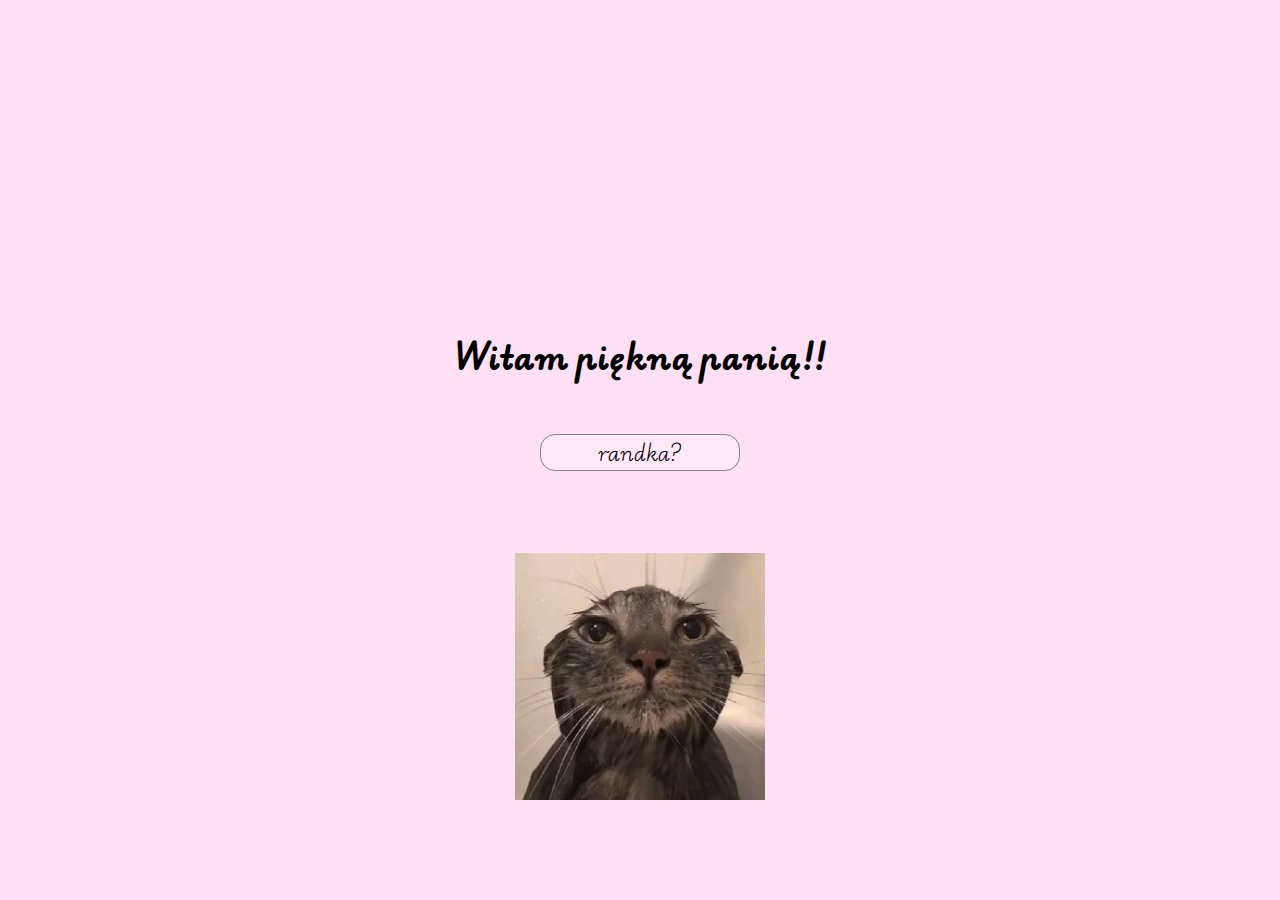
==== index.html @ 44a8b23b "Add files via upload" ====
<!DOCTYPE html>
<html lang="pl-PL">
    <head>
        <meta charset="utf-8">
        <meta http-equiv="X-UA-Compatible" content="IE=edge">
        <title></title>
        <meta name="viewport" content="width=device-width, initial-scale=1">
        <link rel="stylesheet" href="css/style_main.css">
        <script src="https://code.jquery.com/jquery-3.6.0.min.js"></script>
    </head>
    <body>

        <main class="main">
            <h1>Witam piękną panią!!</h1>
            <button type="button" class="button_pierwszy">randka?</button>
            <img src="assets/cat1.png" alt="kotek1" id="catflower" class="hidden">
            <img src="assets/cat-sweating.webp" alt="kotek co sie poci" id="catsweating" class="visible">
            <img src="assets/cat1-rev.png" alt="kotek2" id="catflower1" class="hidden">
        </main>
        
        <script src="scripts/script.js"></script>
    </body>
</html>
---- css/style_main.css ----
@import url('https://fonts.googleapis.com/css2?family=Edu+AU+VIC+WA+NT+Pre:wght@400..700&display=swap');


*{
    margin: 0;
    padding: 0;
    box-sizing: border-box;
    font-family: 'Edu AU VIC WA NT Pre';
}

body{
    background: #ffe0f5;
}

.main{
    width: 100%;
    height: 100vh;
    display: flex;
    justify-content: center;
    align-items: center;
    flex-direction: column;
}

.main h1{
    text-align: center;
    margin-top: -100px;
}

#catflower{
    position: absolute;
    bottom: 0;
    right: 0;
}
#catflower1{
    position: absolute;
    bottom: 0;
    left: 0;
}

#catsweating{
    width: 250px;
    position: absolute;
    bottom: 100px;
}

.button_pierwszy{
    width: 200px;
    background-color: rgba(255, 255, 255, 0.274);
    border-radius: 15px;
    font-size: 20px;
    border: 1px solid grey;
    margin-top: 50px;
}

.button_pierwszy:active{
    background-color: antiquewhite;
}

.hidden {
    display: none;
}
.visible {
    display: block;
}


.photo_gallery{
    display: flex;
    text-align: center;
    gap: 50px;
    flex-wrap: wrap;
    width: 1200px;
    justify-content: center;
    margin-top: 100px;
}

.photo_gallery #rozciagnij{
    width: 240px;
    height: 210px;
    object-fit: cover;
}

.maczek, .spacer, .kino, .kregle, .golf{
    padding: 15px;
    border: 2px solid rgb(255, 255, 255);
}

.main_jedzenie{
    width: 100%;
    height: 100vh;
    display: flex;
    justify-content: center;
    align-items: center;
    flex-direction: column;
}
.main_jedzenie h1{
    text-align: c
}

.main_koniec{
    display: flex;
    font-size: 70px;
    justify-content: center;
    align-items: center;
    height: 100vh;
    background: linear-gradient(90deg, #ff6347, #20b2aa);
    background-size: 200% 100%;
    background-clip: text;
    text-fill-color: transparent;
    animation: waveColor 4s infinite; 
}

.main_kalendarz{
    display: flex;
    justify-content: center;
    flex-direction: column;
    margin-right: auto;
    margin-left: auto;
    width: 50%;
    text-align: center;
    
}

.main_kalendarz input{
    width: 30%;
    margin-right: auto;
    margin-left: auto;
}

.main_kalendarz button{
    width: 40%;
    margin-right: auto;
    margin-left: auto;
}

.main_kalendarz h1{
    margin-top: 200px;
    margin-bottom: 50px;
}


.data, #confirmDate{
    border-radius: 8px;
    border: 1px solid pink;
    padding: 5px;
}

#confirmDate{
    background: rgba(255, 255, 255, 0.623);
}



@keyframes waveColor {
    0% {
      color: rgb(186, 134, 255);
      background-position: 100% 0;
    }
    50% {
      color: #ff6464; /* Kolor w połowie animacji, np. pomarańczowy */
      background-position: 0 0;
    }
    100% {
      color: #ff94ed; /* Końcowy kolor, np. morski */
      background-position: 100% 0;
    }
  }
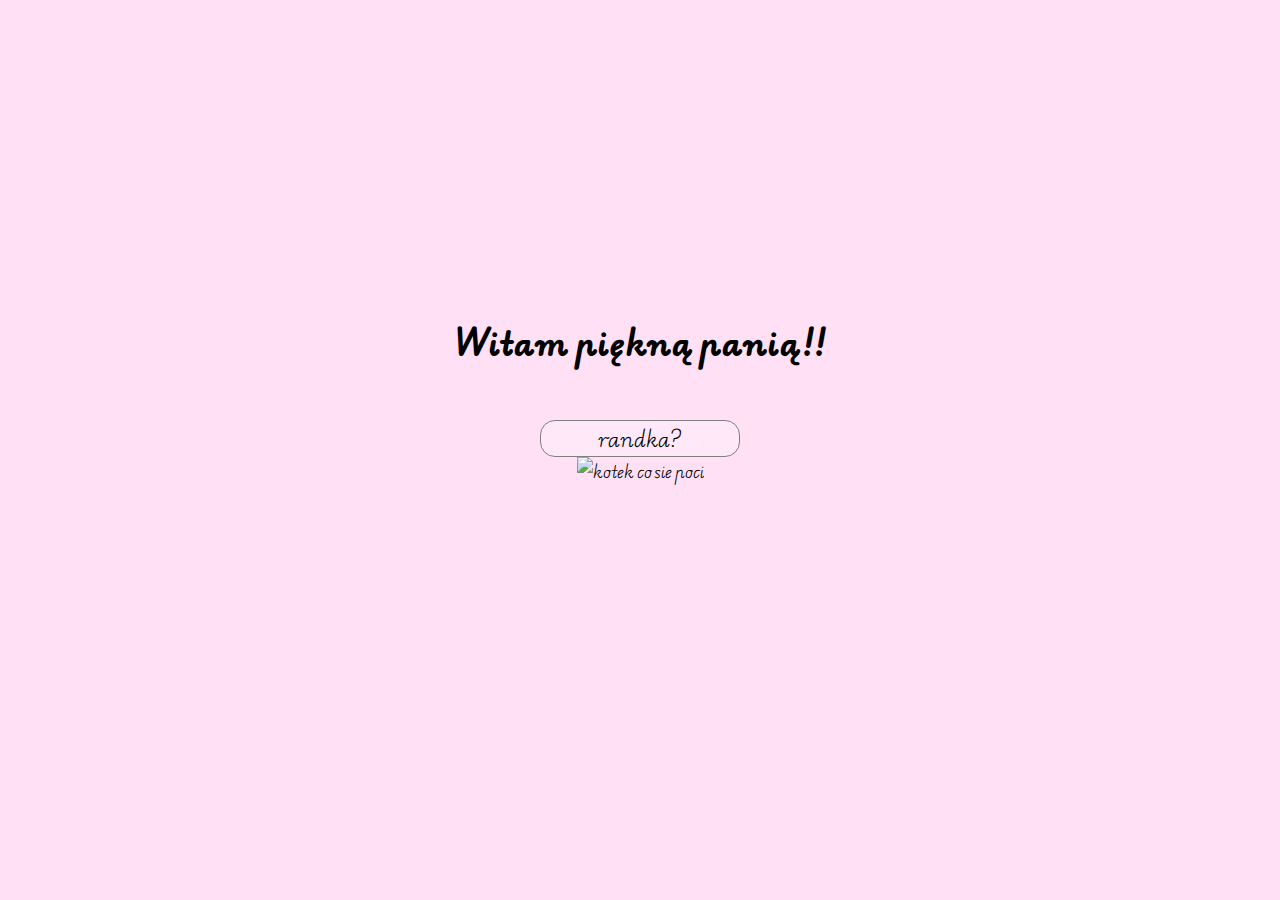
==== commit 90f3ebcc: "Add files via upload" ====
--- a/index.html
+++ b/index.html
@@ -14,7 +14,7 @@
             <h1>Witam piękną panią!!</h1>
             <button type="button" class="button_pierwszy">randka?</button>
             <img src="assets/cat1.png" alt="kotek1" id="catflower" class="hidden">
-            <img src="assets/cat-sweating.webp" alt="kotek co sie poci" id="catsweating" class="visible">
+            <img src="assets/cool-dog.webp" alt="kotek co sie poci" id="cool-dog" class="visible">
             <img src="assets/cat1-rev.png" alt="kotek2" id="catflower1" class="hidden">
         </main>
         
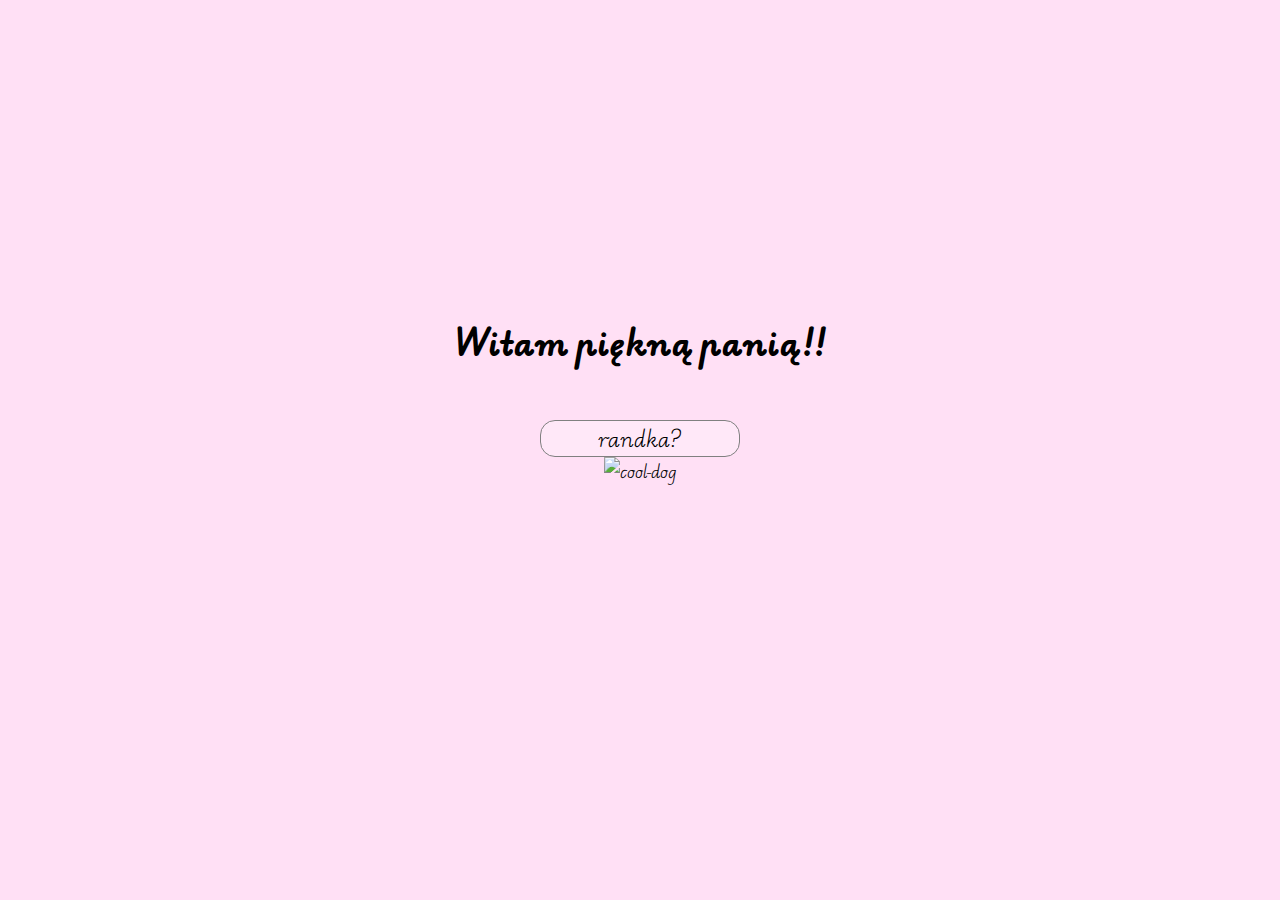
==== commit 40189a42: "Add files via upload" ====
--- a/index.html
+++ b/index.html
@@ -14,7 +14,7 @@
             <h1>Witam piękną panią!!</h1>
             <button type="button" class="button_pierwszy">randka?</button>
             <img src="assets/cat1.png" alt="kotek1" id="catflower" class="hidden">
-            <img src="assets/cool-dog.webp" alt="kotek co sie poci" id="cool-dog" class="visible">
+            <img src="assets/cool-dog.webp" alt="cool-dog" id="cool-dog" class="visible">
             <img src="assets/cat1-rev.png" alt="kotek2" id="catflower1" class="hidden">
         </main>
         
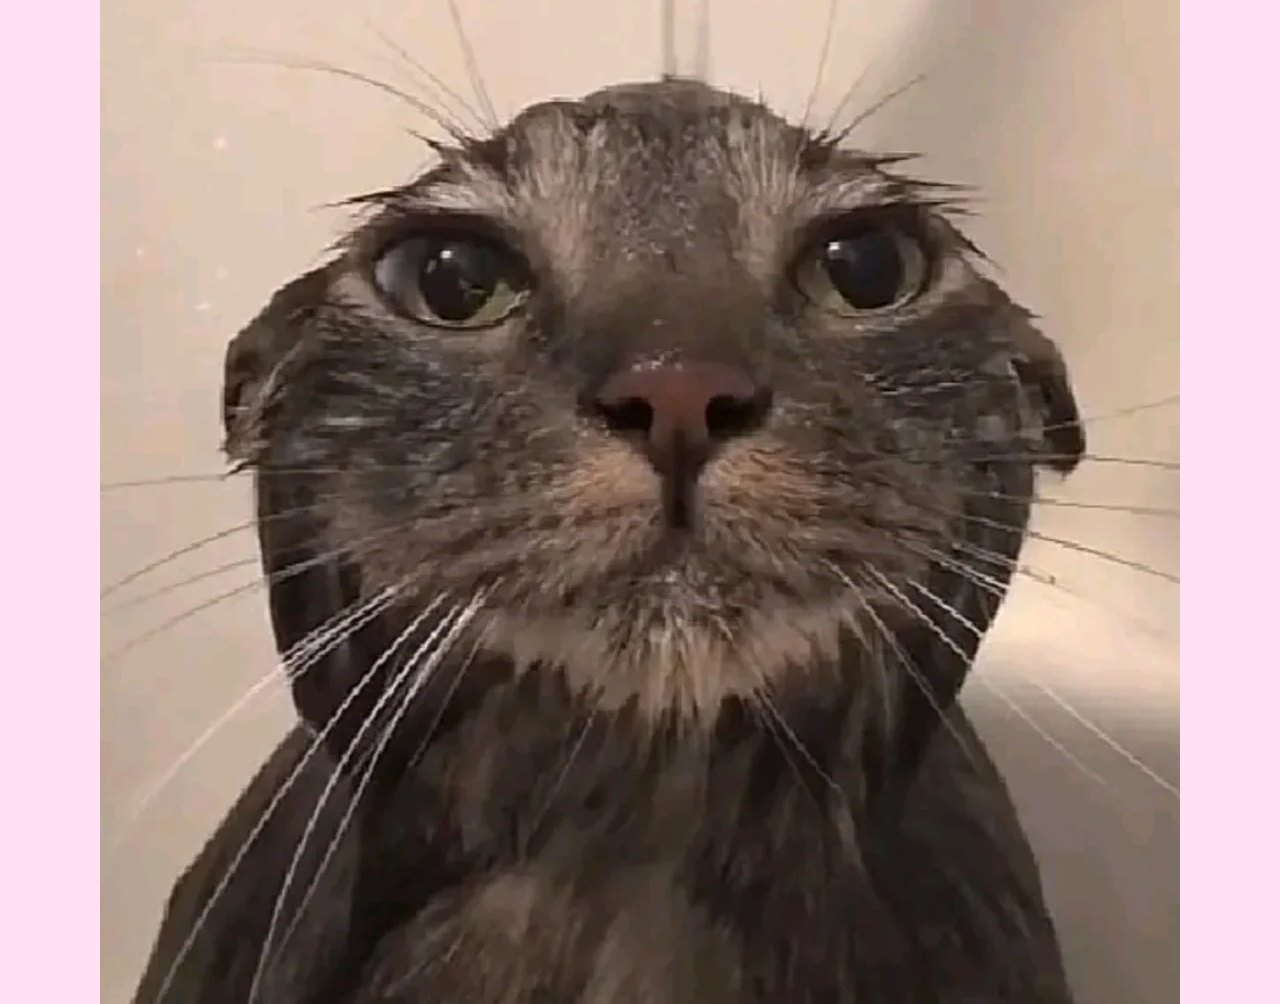
==== commit 39b94d61: "Add files via upload" ====
--- a/index.html
+++ b/index.html
@@ -14,7 +14,7 @@
             <h1>Witam piękną panią!!</h1>
             <button type="button" class="button_pierwszy">randka?</button>
             <img src="assets/cat1.png" alt="kotek1" id="catflower" class="hidden">
-            <img src="assets/cool-dog.webp" alt="cool-dog" id="cool-dog" class="visible">
+            <img src="assets/cat-sweating.webp" alt="kotek co sie poci" id="cat-sweating" class="visible">
             <img src="assets/cat1-rev.png" alt="kotek2" id="catflower1" class="hidden">
         </main>
         
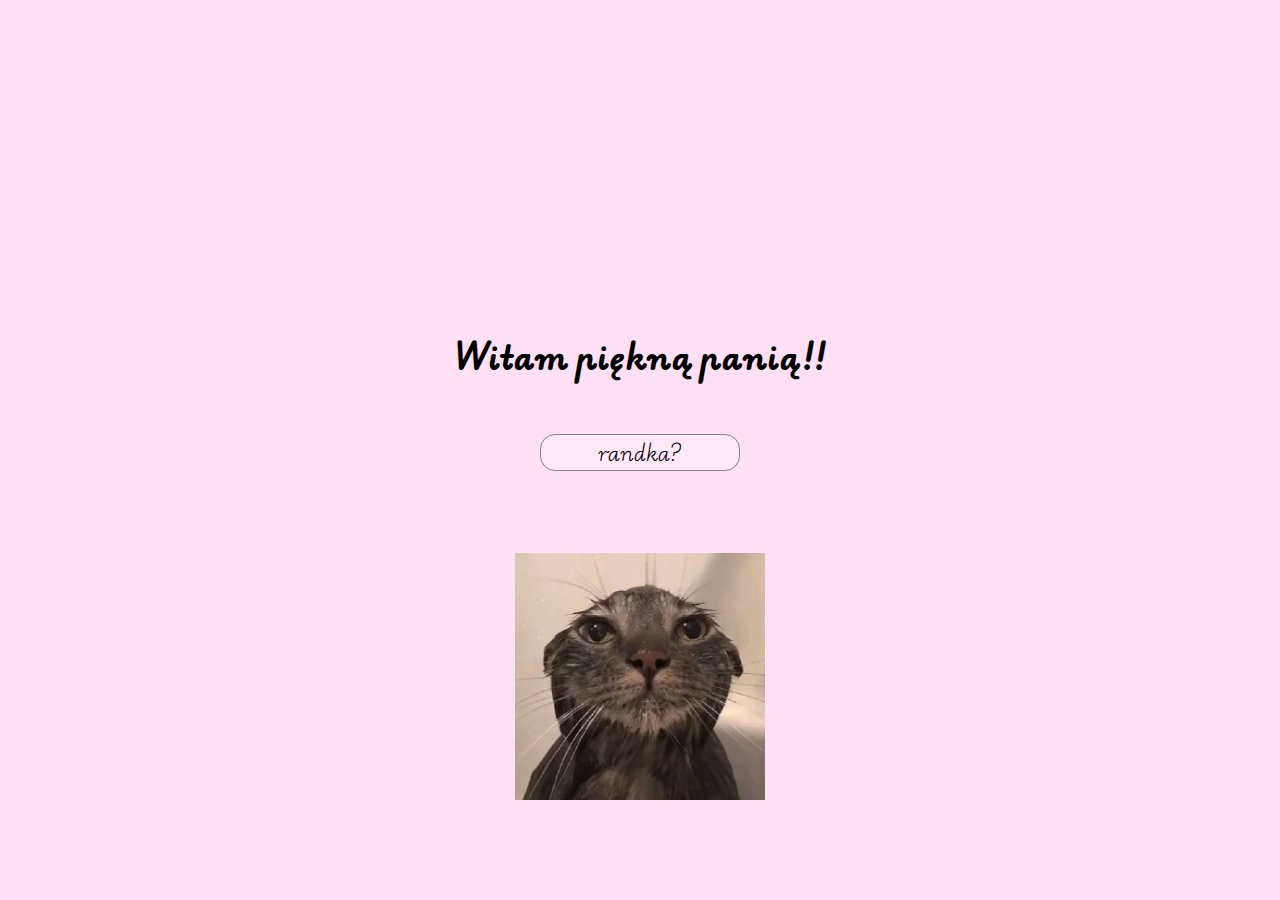
==== commit 808f5a8c: "Add files via upload" ====
--- a/index.html
+++ b/index.html
@@ -14,7 +14,7 @@
             <h1>Witam piękną panią!!</h1>
             <button type="button" class="button_pierwszy">randka?</button>
             <img src="assets/cat1.png" alt="kotek1" id="catflower" class="hidden">
-            <img src="assets/cat-sweating.webp" alt="kotek co sie poci" id="cat-sweating" class="visible">
+            <img src="assets/cat-sweating.webp" alt="kotek co sie poci" id="catsweating" class="visible">
             <img src="assets/cat1-rev.png" alt="kotek2" id="catflower1" class="hidden">
         </main>
         
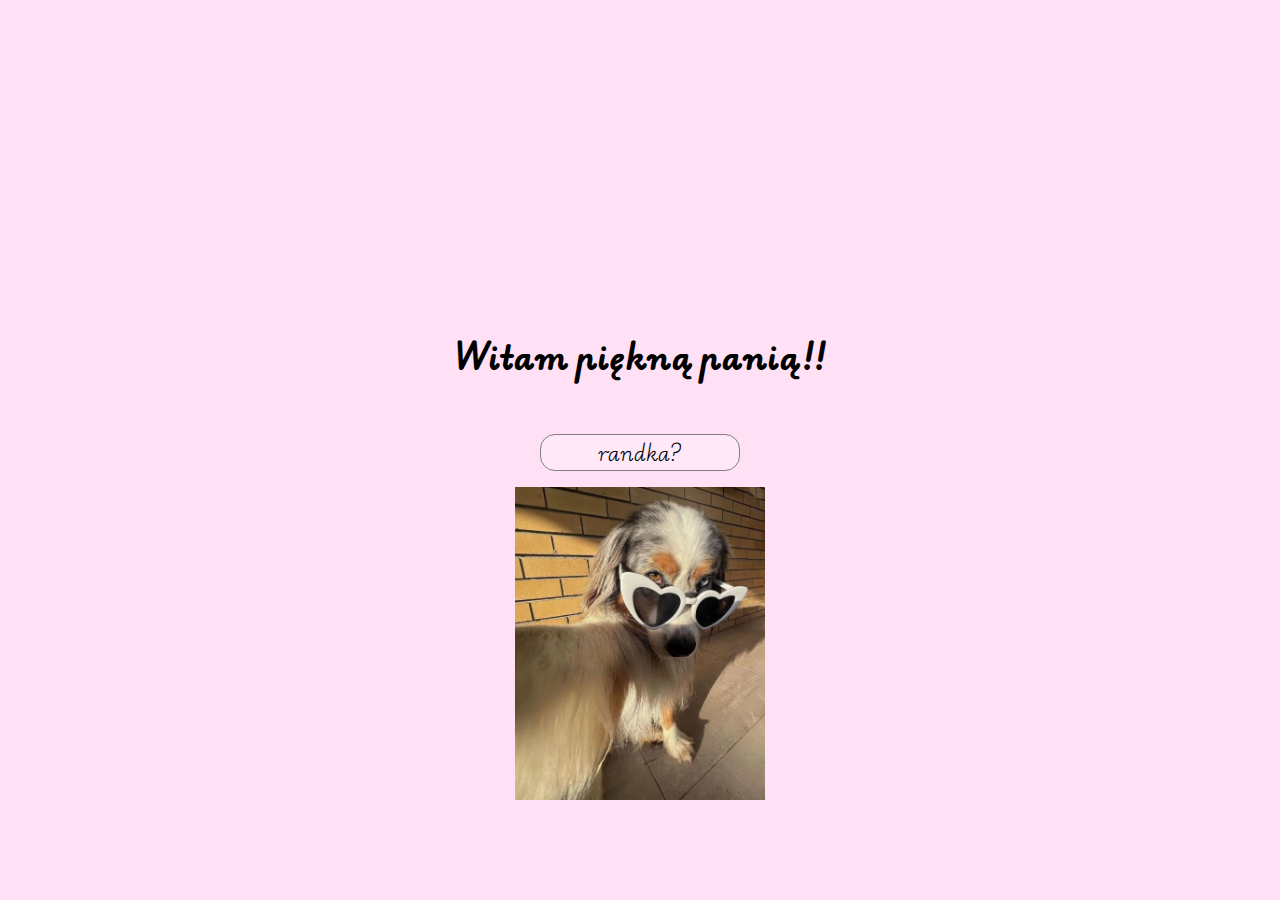
==== commit 8a3d597b: "Add files via upload" ====
--- a/index.html
+++ b/index.html
@@ -14,7 +14,7 @@
             <h1>Witam piękną panią!!</h1>
             <button type="button" class="button_pierwszy">randka?</button>
             <img src="assets/cat1.png" alt="kotek1" id="catflower" class="hidden">
-            <img src="assets/cat-sweating.webp" alt="kotek co sie poci" id="catsweating" class="visible">
+            <img src="assets/cool-dog.webp" alt="kotek co sie poci" id="catsweating" class="visible">
             <img src="assets/cat1-rev.png" alt="kotek2" id="catflower1" class="hidden">
         </main>
         
